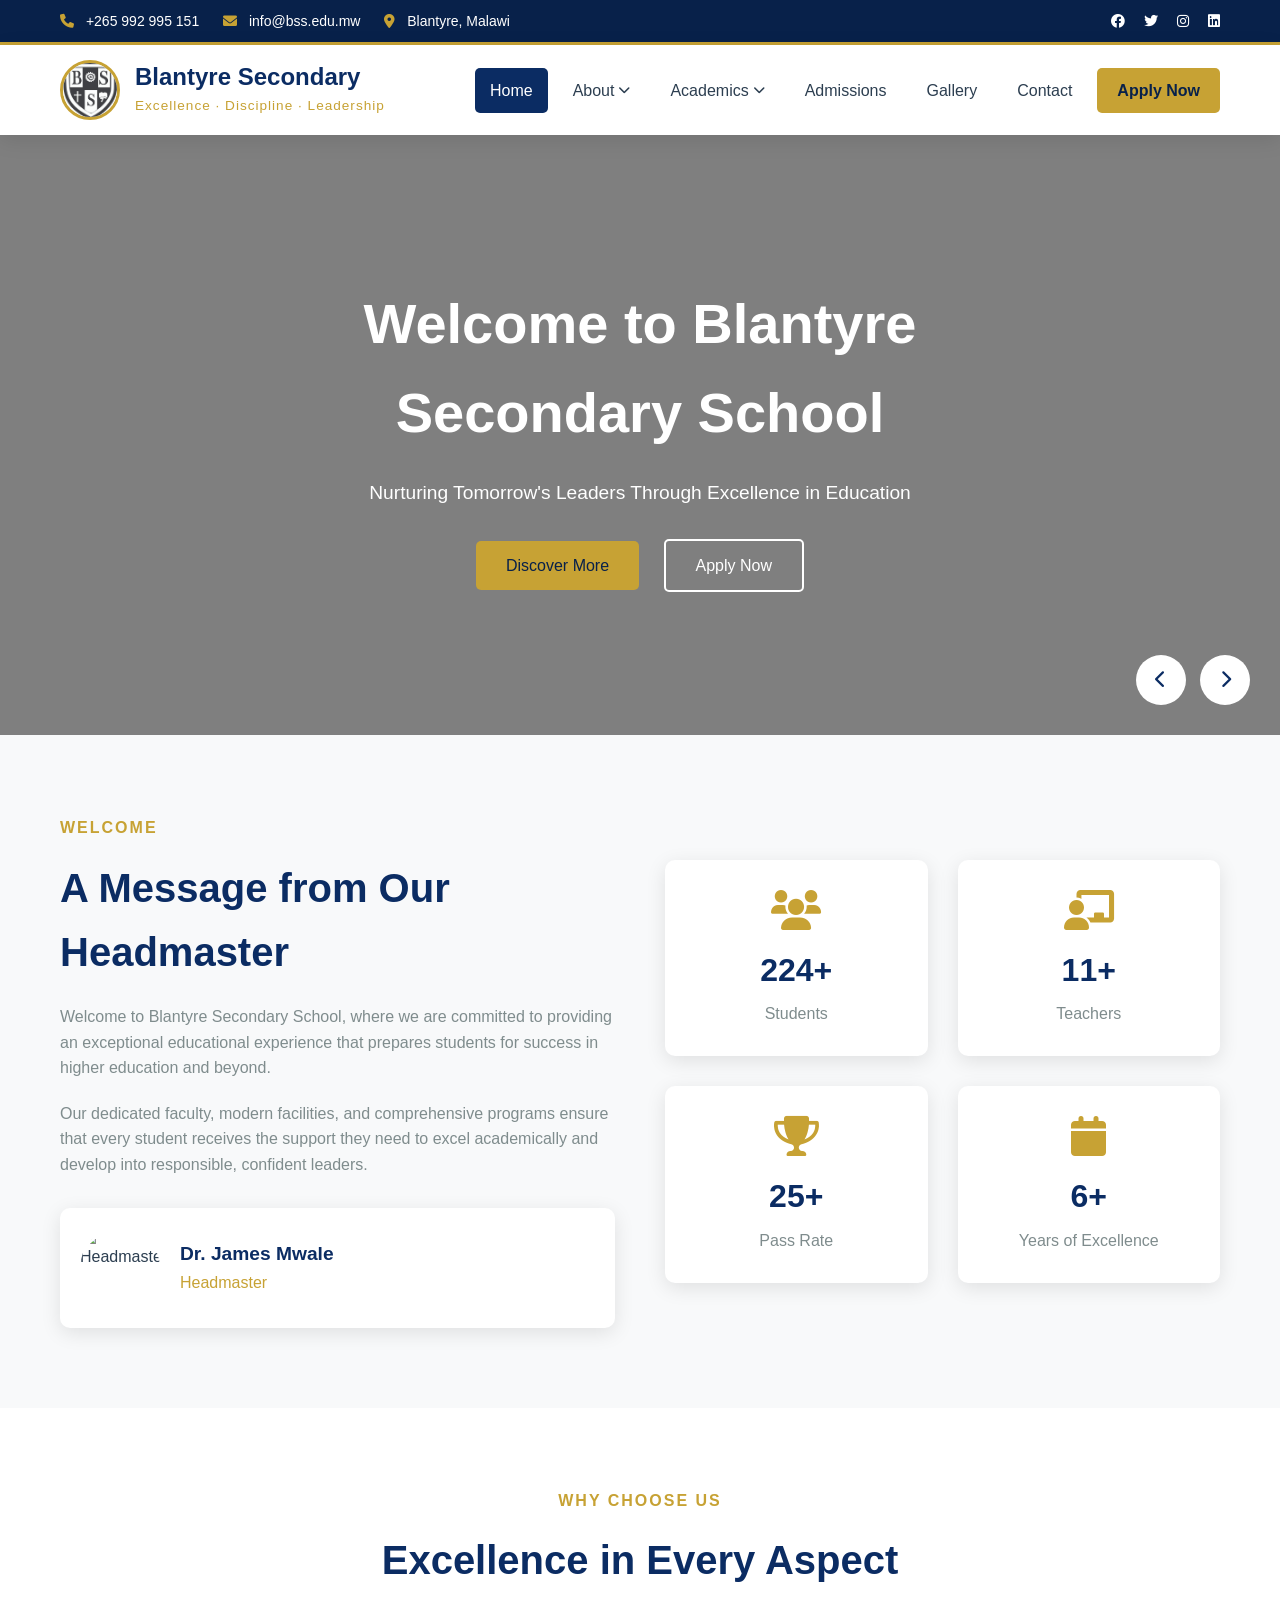
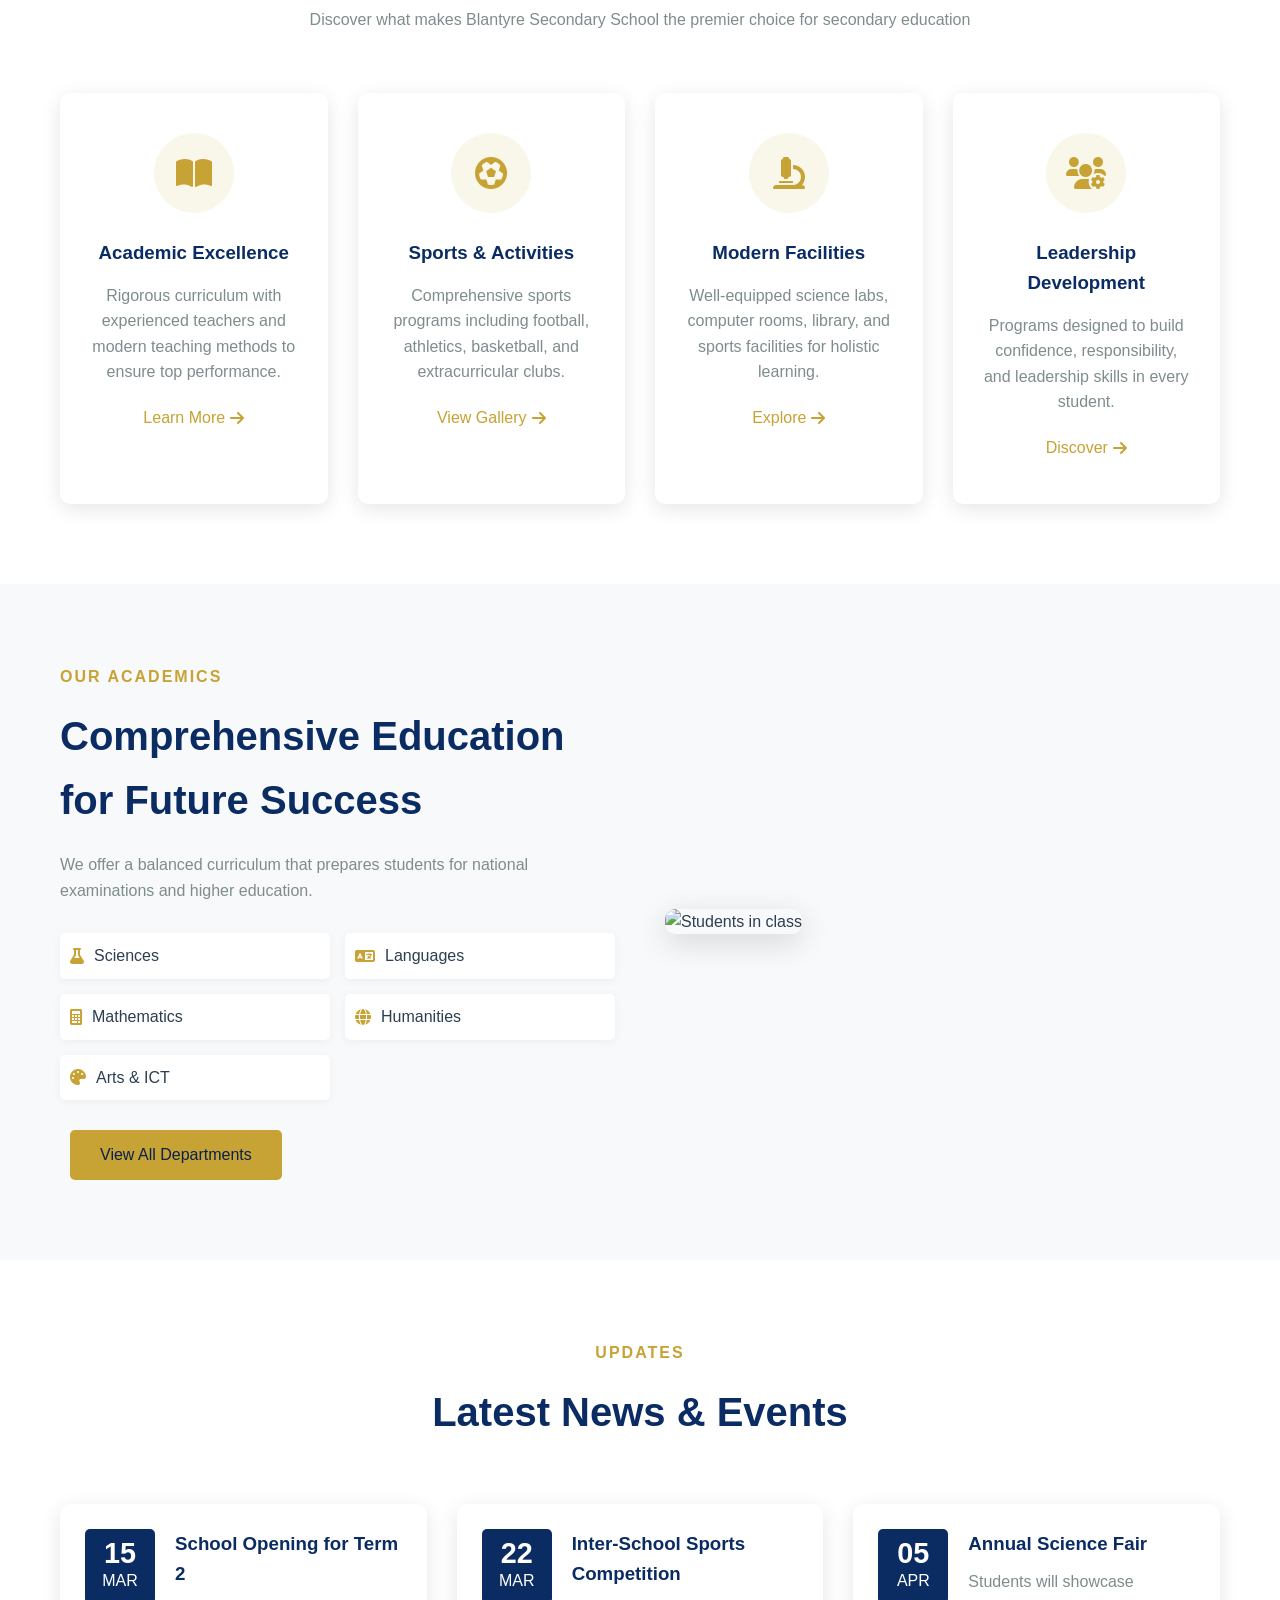
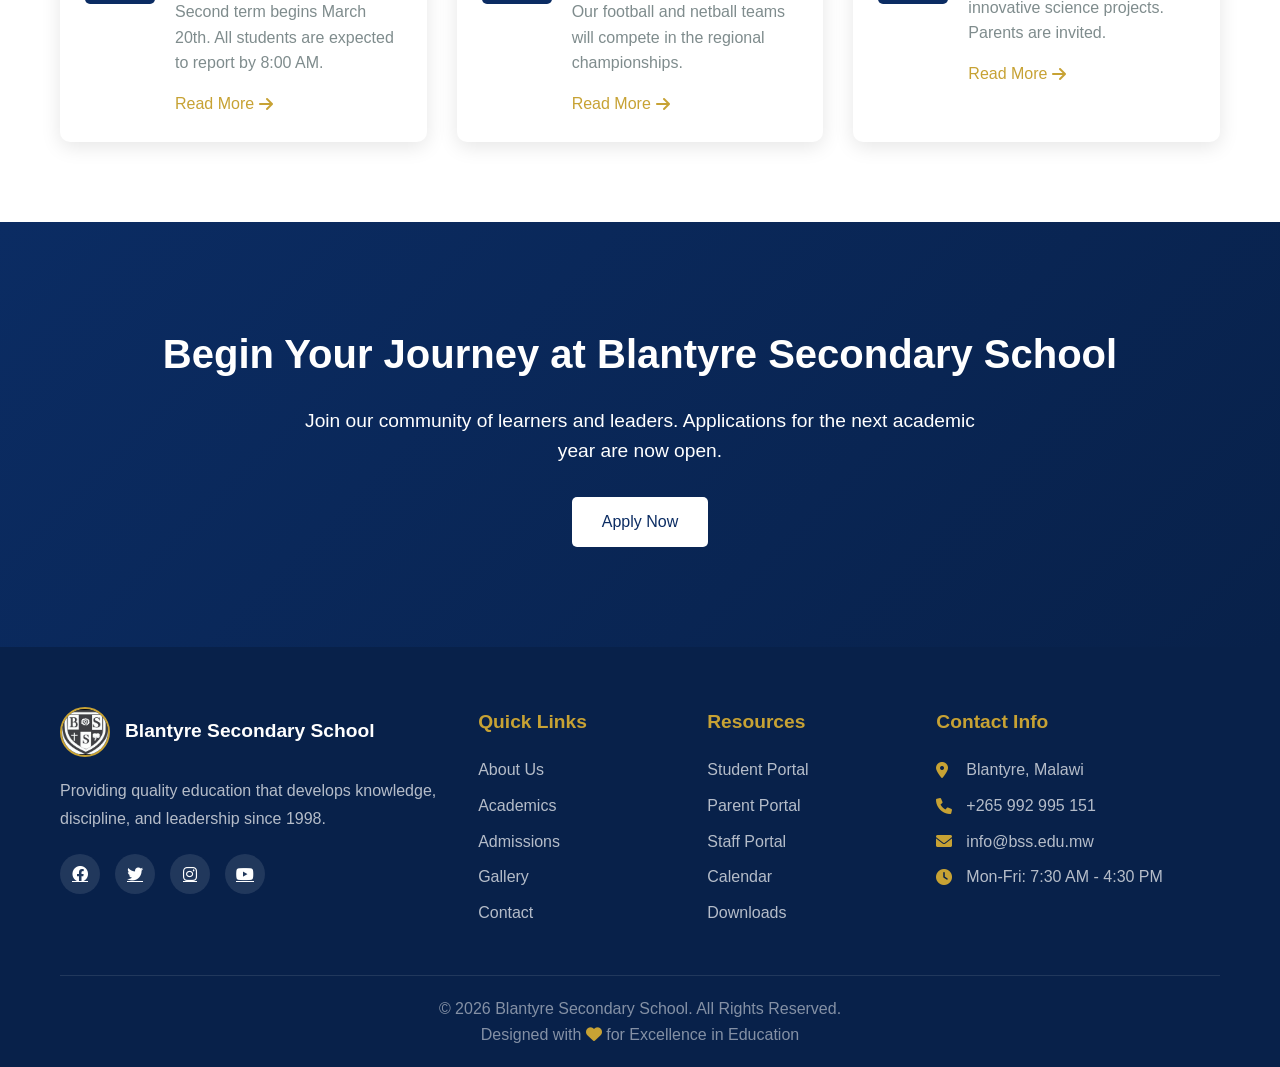
==== index.html @ d8bb0e7a "Add files via upload" ====
<!DOCTYPE html>
<html lang="en">
<head>
    <meta charset="UTF-8">
    <meta name="viewport" content="width=device-width, initial-scale=1.0">
    <title>Blantyre Secondary School | Excellence in Education</title>
    <link rel="stylesheet" href="style.css">
    <link rel="stylesheet" href="https://cdnjs.cloudflare.com/ajax/libs/font-awesome/6.0.0/css/all.min.css">
</head>
<body>
    <!-- Top Bar with Contact Info -->
    <div class="top-bar">
        <div class="container">
            <div class="contact-info">
                <span><i class="fas fa-phone"></i> +265 992 995 151</span>
                <span><i class="fas fa-envelope"></i> info@bss.edu.mw</span>
                <span><i class="fas fa-map-marker-alt"></i> Blantyre, Malawi</span>
            </div>
            <div class="social-links">
                <a href="#"><i class="fab fa-facebook"></i></a>
                <a href="#"><i class="fab fa-twitter"></i></a>
                <a href="#"><i class="fab fa-instagram"></i></a>
                <a href="#"><i class="fab fa-linkedin"></i></a>
            </div>
        </div>
    </div>

    <!-- Main Header with Navigation -->
    <header>
        <div class="container">
            <div class="logo">
                <img src="bss.jpeg" alt="Blantyre Secondary School Logo">
                <div class="logo-text">
                    <h1>Blantyre Secondary</h1>
                    <span>Excellence · Discipline · Leadership</span>
                </div>
            </div>
            <nav>
                <div class="menu-toggle" id="menuToggle">
                    <i class="fas fa-bars"></i>
                </div>
                <ul class="nav-menu" id="navMenu">
                    <li><a href="index.html" class="active">Home</a></li>
                    <li class="dropdown">
                        <a href="#">About <i class="fas fa-chevron-down"></i></a>
                        <ul class="dropdown-menu">
                            <li><a href="about.html">Our Story</a></li>
                            <li><a href="about.html">Vision & Mission</a></li>
                            <li><a href="about.html">Core Values</a></li>
                            <li><a href="about.html">Leadership</a></li>
                        </ul>
                    </li>
                    <li class="dropdown">
                        <a href="#">Academics <i class="fas fa-chevron-down"></i></a>
                        <ul class="dropdown-menu">
                            <li><a href="academics.html">Departments</a></li>
                            <li><a href="academics.html#programs">Programs</a></li>
                            <li><a href="academics.html#curriculum">Curriculum</a></li>
                            <li><a href="academics.html#exams">Examinations</a></li>
                        </ul>
                    </li>
                    <li><a href="admissions.html">Admissions</a></li>
                    <li><a href="gallery.html">Gallery</a></li>
                    <li><a href="contact.html">Contact</a></li>
                    <li class="apply-btn"><a href="admissions.html">Apply Now</a></li>
                </ul>
            </nav>
        </div>
    </header>

    <!-- Hero Slider with Overlay Text -->
    <section class="hero">
        <div class="hero-slider">
            <div class="slide active" style="background-image: url('https://images.unsplash.com/photo-1509062522246-3755977927d7?w=1600')">
                <div class="hero-content">
                    <h1>Welcome to Blantyre Secondary School</h1>
                    <p>Nurturing Tomorrow's Leaders Through Excellence in Education</p>
                    <div class="hero-buttons">
                        <a href="about.html" class="btn btn-primary">Discover More</a>
                        <a href="admissions.html" class="btn btn-secondary">Apply Now</a>
                    </div>
                </div>
            </div>
            <div class="slide" style="background-image: url('https://images.unsplash.com/photo-1509062522246-3755977927d7?w=1600')">
                <div class="hero-content">
                    <h1>Academic Excellence</h1>
                    <p>Empowering Students with Knowledge and Skills for the Future</p>
                    <div class="hero-buttons">
                        <a href="academics.html" class="btn btn-primary">Our Programs</a>
                        <a href="admissions.html" class="btn btn-secondary">Enroll Today</a>
                    </div>
                </div>
            </div>
            <div class="slide" style="background-image: url('https://images.unsplash.com/photo-1577896851231-70ef18881754?w=1600')">
                <div class="hero-content">
                    <h1>Holistic Development</h1>
                    <p>Sports, Arts, and Leadership Programs for Well-Rounded Growth</p>
                    <div class="hero-buttons">
                        <a href="gallery.html" class="btn btn-primary">View Gallery</a>
                        <a href="contact.html" class="btn btn-secondary">Contact Us</a>
                    </div>
                </div>
            </div>
        </div>
        <div class="slider-nav">
            <button class="prev"><i class="fas fa-chevron-left"></i></button>
            <button class="next"><i class="fas fa-chevron-right"></i></button>
        </div>
    </section>

    <!-- Welcome Section -->
    <section class="welcome">
        <div class="container">
            <div class="welcome-grid">
                <div class="welcome-content">
                    <span class="section-tag">Welcome</span>
                    <h2>A Message from Our Headmaster</h2>
                    <p>Welcome to Blantyre Secondary School, where we are committed to providing an exceptional educational experience that prepares students for success in higher education and beyond.</p>
                    <p>Our dedicated faculty, modern facilities, and comprehensive programs ensure that every student receives the support they need to excel academically and develop into responsible, confident leaders.</p>
                    <div class="headmaster-signature">
                        <img src="https://images.unsplash.com/photo-1560250097-0b93528c311a?w=100" alt="Headmaster">
                        <div>
                            <h4>Dr. James Mwale</h4>
                            <p>Headmaster</p>
                        </div>
                    </div>
                </div>
                <div class="welcome-stats">
                    <div class="stat-box">
                        <i class="fas fa-users"></i>
                        <h3>850+</h3>
                        <p>Students</p>
                    </div>
                    <div class="stat-box">
                        <i class="fas fa-chalkboard-teacher"></i>
                        <h3>45+</h3>
                        <p>Teachers</p>
                    </div>
                    <div class="stat-box">
                        <i class="fas fa-trophy"></i>
                        <h3>95%</h3>
                        <p>Pass Rate</p>
                    </div>
                    <div class="stat-box">
                        <i class="fas fa-calendar"></i>
                        <h3>25+</h3>
                        <p>Years of Excellence</p>
                    </div>
                </div>
            </div>
        </div>
    </section>

    <!-- Features/Cards Section -->
    <section class="features">
        <div class="container">
            <div class="section-header">
                <span class="section-tag">Why Choose Us</span>
                <h2>Excellence in Every Aspect</h2>
                <p>Discover what makes Blantyre Secondary School the premier choice for secondary education</p>
            </div>
            <div class="features-grid">
                <div class="feature-card">
                    <div class="feature-icon">
                        <i class="fas fa-book-open"></i>
                    </div>
                    <h3>Academic Excellence</h3>
                    <p>Rigorous curriculum with experienced teachers and modern teaching methods to ensure top performance.</p>
                    <a href="academics.html" class="read-more">Learn More <i class="fas fa-arrow-right"></i></a>
                </div>
                <div class="feature-card">
                    <div class="feature-icon">
                        <i class="fas fa-futbol"></i>
                    </div>
                    <h3>Sports & Activities</h3>
                    <p>Comprehensive sports programs including football, athletics, basketball, and extracurricular clubs.</p>
                    <a href="gallery.html" class="read-more">View Gallery <i class="fas fa-arrow-right"></i></a>
                </div>
                <div class="feature-card">
                    <div class="feature-icon">
                        <i class="fas fa-microscope"></i>
                    </div>
                    <h3>Modern Facilities</h3>
                    <p>Well-equipped science labs, computer rooms, library, and sports facilities for holistic learning.</p>
                    <a href="about.html" class="read-more">Explore <i class="fas fa-arrow-right"></i></a>
                </div>
                <div class="feature-card">
                    <div class="feature-icon">
                        <i class="fas fa-users-cog"></i>
                    </div>
                    <h3>Leadership Development</h3>
                    <p>Programs designed to build confidence, responsibility, and leadership skills in every student.</p>
                    <a href="about.html#values" class="read-more">Discover <i class="fas fa-arrow-right"></i></a>
                </div>
            </div>
        </div>
    </section>

    <!-- Academics Preview -->
    <section class="academics-preview">
        <div class="container">
            <div class="preview-grid">
                <div class="preview-content">
                    <span class="section-tag">Our Academics</span>
                    <h2>Comprehensive Education for Future Success</h2>
                    <p>We offer a balanced curriculum that prepares students for national examinations and higher education.</p>
                    <div class="subject-list">
                        <div class="subject-item">
                            <i class="fas fa-flask"></i>
                            <span>Sciences</span>
                        </div>
                        <div class="subject-item">
                            <i class="fas fa-language"></i>
                            <span>Languages</span>
                        </div>
                        <div class="subject-item">
                            <i class="fas fa-calculator"></i>
                            <span>Mathematics</span>
                        </div>
                        <div class="subject-item">
                            <i class="fas fa-globe"></i>
                            <span>Humanities</span>
                        </div>
                        <div class="subject-item">
                            <i class="fas fa-palette"></i>
                            <span>Arts & ICT</span>
                        </div>
                    </div>
                    <a href="academics.html" class="btn btn-primary">View All Departments</a>
                </div>
                <div class="preview-image">
                    <img src="https://images.unsplash.com/photo-1427504494785-3a9ca7044f45?w=600" alt="Students in class">
                </div>
            </div>
        </div>
    </section>

    <!-- News & Events -->
    <section class="news-events">
        <div class="container">
            <div class="section-header">
                <span class="section-tag">Updates</span>
                <h2>Latest News & Events</h2>
            </div>
            <div class="news-grid">
                <div class="news-card">
                    <div class="news-date">
                        <span class="day">15</span>
                        <span class="month">MAR</span>
                    </div>
                    <div class="news-content">
                        <h3>School Opening for Term 2</h3>
                        <p>Second term begins March 20th. All students are expected to report by 8:00 AM.</p>
                        <a href="#" class="read-more">Read More <i class="fas fa-arrow-right"></i></a>
                    </div>
                </div>
                <div class="news-card">
                    <div class="news-date">
                        <span class="day">22</span>
                        <span class="month">MAR</span>
                    </div>
                    <div class="news-content">
                        <h3>Inter-School Sports Competition</h3>
                        <p>Our football and netball teams will compete in the regional championships.</p>
                        <a href="#" class="read-more">Read More <i class="fas fa-arrow-right"></i></a>
                    </div>
                </div>
                <div class="news-card">
                    <div class="news-date">
                        <span class="day">05</span>
                        <span class="month">APR</span>
                    </div>
                    <div class="news-content">
                        <h3>Annual Science Fair</h3>
                        <p>Students will showcase innovative science projects. Parents are invited.</p>
                        <a href="#" class="read-more">Read More <i class="fas fa-arrow-right"></i></a>
                    </div>
                </div>
            </div>
        </div>
    </section>

    <!-- Call to Action -->
    <section class="cta">
        <div class="container">
            <h2>Begin Your Journey at Blantyre Secondary School</h2>
            <p>Join our community of learners and leaders. Applications for the next academic year are now open.</p>
            <a href="admissions.html" class="btn btn-primary">Apply Now</a>
        </div>
    </section>

    <!-- Footer -->
    <footer>
        <div class="container">
            <div class="footer-grid">
                <div class="footer-about">
                    <div class="footer-logo">
                        <img src="bss.jpeg" alt="School Logo">
                        <h3>Blantyre Secondary School</h3>
                    </div>
                    <p>Providing quality education that develops knowledge, discipline, and leadership since 1998.</p>
                    <div class="footer-social">
                        <a href="#"><i class="fab fa-facebook"></i></a>
                        <a href="#"><i class="fab fa-twitter"></i></a>
                        <a href="#"><i class="fab fa-instagram"></i></a>
                        <a href="#"><i class="fab fa-youtube"></i></a>
                    </div>
                </div>
                <div class="footer-links">
                    <h4>Quick Links</h4>
                    <ul>
                        <li><a href="about.html">About Us</a></li>
                        <li><a href="academics.html">Academics</a></li>
                        <li><a href="admissions.html">Admissions</a></li>
                        <li><a href="gallery.html">Gallery</a></li>
                        <li><a href="contact.html">Contact</a></li>
                    </ul>
                </div>
                <div class="footer-links">
                    <h4>Resources</h4>
                    <ul>
                        <li><a href="#">Student Portal</a></li>
                        <li><a href="#">Parent Portal</a></li>
                        <li><a href="#">Staff Portal</a></li>
                        <li><a href="#">Calendar</a></li>
                        <li><a href="#">Downloads</a></li>
                    </ul>
                </div>
                <div class="footer-contact">
                    <h4>Contact Info</h4>
                    <p><i class="fas fa-map-marker-alt"></i> Blantyre, Malawi</p>
                    <p><i class="fas fa-phone"></i> +265 992 995 151</p>
                    <p><i class="fas fa-envelope"></i> info@bss.edu.mw</p>
                    <p><i class="fas fa-clock"></i> Mon-Fri: 7:30 AM - 4:30 PM</p>
                </div>
            </div>
            <div class="footer-bottom">
                <p>&copy; 2026 Blantyre Secondary School. All Rights Reserved.</p>
                <p>Designed with <i class="fas fa-heart"></i> for Excellence in Education</p>
            </div>
        </div>
    </footer>

    <script src="script.js"></script>
</body>
</html>
---- style.css ----
/* ===== RESET & BASE STYLES ===== */
* {
    margin: 0;
    padding: 0;
    box-sizing: border-box;
}

:root {
    --primary-color: #0b2c63;
    --primary-dark: #08214a;
    --primary-light: #1e3a7a;
    --secondary-color: #c7a234;
    --secondary-light: #dbb957;
    --text-dark: #2c3e50;
    --text-light: #7f8c8d;
    --white: #ffffff;
    --off-white: #f8f9fa;
    --gray-light: #ecf0f1;
    --shadow: 0 5px 20px rgba(0,0,0,0.1);
    --shadow-hover: 0 8px 30px rgba(0,0,0,0.15);
    --transition: all 0.3s ease;
}

body {
    font-family: 'Segoe UI', Tahoma, Geneva, Verdana, sans-serif;
    color: var(--text-dark);
    line-height: 1.6;
    overflow-x: hidden;
}

.container {
    max-width: 1200px;
    margin: 0 auto;
    padding: 0 20px;
}

/* ===== TOP BAR ===== */
.top-bar {
    background: var(--primary-dark);
    color: var(--white);
    padding: 10px 0;
    font-size: 14px;
    border-bottom: 3px solid var(--secondary-color);
}

.top-bar .container {
    display: flex;
    justify-content: space-between;
    align-items: center;
    flex-wrap: wrap;
}

.contact-info span {
    margin-right: 20px;
}

.contact-info i {
    margin-right: 8px;
    color: var(--secondary-color);
}

.social-links a {
    color: var(--white);
    margin-left: 15px;
    transition: var(--transition);
}

.social-links a:hover {
    color: var(--secondary-color);
    transform: translateY(-2px);
}

/* ===== HEADER & NAVIGATION ===== */
header {
    background: var(--white);
    box-shadow: var(--shadow);
    position: sticky;
    top: 0;
    z-index: 1000;
}

header .container {
    display: flex;
    justify-content: space-between;
    align-items: center;
    padding: 15px 20px;
}

.logo {
    display: flex;
    align-items: center;
    gap: 15px;
}

.logo img {
    width: 60px;
    height: 60px;
    border-radius: 50%;
    object-fit: cover;
    border: 3px solid var(--secondary-color);
}

.logo-text h1 {
    font-size: 1.5rem;
    color: var(--primary-color);
    line-height: 1.2;
}

.logo-text span {
    font-size: 0.85rem;
    color: var(--secondary-color);
    letter-spacing: 1px;
}

/* Navigation */
nav {
    display: flex;
    align-items: center;
}

.nav-menu {
    display: flex;
    list-style: none;
    gap: 10px;
}

.nav-menu li {
    position: relative;
}

.nav-menu a {
    color: var(--text-dark);
    text-decoration: none;
    padding: 10px 15px;
    font-weight: 500;
    transition: var(--transition);
    display: flex;
    align-items: center;
    gap: 5px;
    border-radius: 5px;
}

.nav-menu a i {
    font-size: 12px;
}

.nav-menu a:hover, .nav-menu a.active {
    background: var(--primary-color);
    color: var(--white);
}

/* Dropdown Menu */
.dropdown-menu {
    position: absolute;
    top: 100%;
    left: 0;
    background: var(--white);
    min-width: 220px;
    box-shadow: var(--shadow);
    border-radius: 5px;
    opacity: 0;
    visibility: hidden;
    transform: translateY(10px);
    transition: var(--transition);
    list-style: none;
    z-index: 100;
}

.dropdown:hover .dropdown-menu {
    opacity: 1;
    visibility: visible;
    transform: translateY(0);
}

.dropdown-menu li {
    width: 100%;
}

.dropdown-menu a {
    padding: 12px 20px;
    border-bottom: 1px solid var(--gray-light);
}

.dropdown-menu a:hover {
    background: var(--primary-color);
    color: var(--white);
    padding-left: 25px;
}

/* Apply Button */
.apply-btn a {
    background: var(--secondary-color);
    color: var(--primary-dark) !important;
    font-weight: 600;
    padding: 10px 20px !important;
    border-radius: 5px;
}

.apply-btn a:hover {
    background: var(--secondary-light);
    transform: translateY(-2px);
}

/* Menu Toggle (Mobile) */
.menu-toggle {
    display: none;
    font-size: 24px;
    color: var(--primary-color);
    cursor: pointer;
}

/* ===== HERO SLIDER ===== */
.hero {
    position: relative;
    height: 600px;
    overflow: hidden;
}

.hero-slider {
    height: 100%;
    position: relative;
}

.slide {
    position: absolute;
    top: 0;
    left: 0;
    width: 100%;
    height: 100%;
    background-size: cover;
    background-position: center;
    opacity: 0;
    transition: opacity 0.5s ease;
    display: flex;
    align-items: center;
    justify-content: center;
}

.slide.active {
    opacity: 1;
}

.slide::before {
    content: '';
    position: absolute;
    top: 0;
    left: 0;
    right: 0;
    bottom: 0;
    background: rgba(0,0,0,0.5);
}

.hero-content {
    position: relative;
    text-align: center;
    color: var(--white);
    max-width: 800px;
    padding: 0 20px;
    z-index: 1;
}

.hero-content h1 {
    font-size: 3.5rem;
    margin-bottom: 20px;
    animation: fadeInUp 1s ease;
}

.hero-content p {
    font-size: 1.2rem;
    margin-bottom: 30px;
    animation: fadeInUp 1s ease 0.2s both;
}

.hero-buttons {
    animation: fadeInUp 1s ease 0.4s both;
}

.btn {
    display: inline-block;
    padding: 12px 30px;
    border-radius: 5px;
    text-decoration: none;
    font-weight: 500;
    transition: var(--transition);
    margin: 0 10px;
}

.btn-primary {
    background: var(--secondary-color);
    color: var(--primary-dark);
}

.btn-primary:hover {
    background: var(--secondary-light);
    transform: translateY(-2px);
    box-shadow: var(--shadow);
}

.btn-secondary {
    background: transparent;
    color: var(--white);
    border: 2px solid var(--white);
}

.btn-secondary:hover {
    background: var(--white);
    color: var(--primary-dark);
    transform: translateY(-2px);
}

.slider-nav {
    position: absolute;
    bottom: 30px;
    right: 30px;
    z-index: 10;
}

.slider-nav button {
    background: var(--white);
    color: var(--primary-color);
    border: none;
    width: 50px;
    height: 50px;
    border-radius: 50%;
    cursor: pointer;
    margin-left: 10px;
    transition: var(--transition);
    font-size: 18px;
}

.slider-nav button:hover {
    background: var(--secondary-color);
    transform: scale(1.1);
}

/* ===== WELCOME SECTION ===== */
.welcome {
    padding: 80px 0;
    background: var(--off-white);
}

.welcome-grid {
    display: grid;
    grid-template-columns: 1fr 1fr;
    gap: 50px;
    align-items: center;
}

.section-tag {
    display: inline-block;
    color: var(--secondary-color);
    font-weight: 600;
    text-transform: uppercase;
    letter-spacing: 2px;
    margin-bottom: 15px;
}

.welcome-content h2 {
    font-size: 2.5rem;
    color: var(--primary-color);
    margin-bottom: 20px;
}

.welcome-content p {
    margin-bottom: 20px;
    color: var(--text-light);
}

.headmaster-signature {
    display: flex;
    align-items: center;
    gap: 20px;
    margin-top: 30px;
    padding: 20px;
    background: var(--white);
    border-radius: 10px;
    box-shadow: var(--shadow);
}

.headmaster-signature img {
    width: 80px;
    height: 80px;
    border-radius: 50%;
    object-fit: cover;
}

.headmaster-signature h4 {
    color: var(--primary-color);
    font-size: 1.2rem;
}

.headmaster-signature p {
    color: var(--secondary-color);
    margin: 0;
}

.welcome-stats {
    display: grid;
    grid-template-columns: repeat(2, 1fr);
    gap: 30px;
}

.stat-box {
    background: var(--white);
    padding: 30px;
    text-align: center;
    border-radius: 10px;
    box-shadow: var(--shadow);
    transition: var(--transition);
}

.stat-box:hover {
    transform: translateY(-10px);
    box-shadow: var(--shadow-hover);
}

.stat-box i {
    font-size: 2.5rem;
    color: var(--secondary-color);
    margin-bottom: 15px;
}

.stat-box h3 {
    font-size: 2rem;
    color: var(--primary-color);
    margin-bottom: 5px;
}

.stat-box p {
    color: var(--text-light);
}

/* ===== FEATURES SECTION ===== */
.features {
    padding: 80px 0;
}

.section-header {
    text-align: center;
    max-width: 700px;
    margin: 0 auto 60px;
}

.section-header h2 {
    font-size: 2.5rem;
    color: var(--primary-color);
    margin-bottom: 15px;
}

.section-header p {
    color: var(--text-light);
}

.features-grid {
    display: grid;
    grid-template-columns: repeat(auto-fit, minmax(250px, 1fr));
    gap: 30px;
}

.feature-card {
    background: var(--white);
    padding: 40px 30px;
    border-radius: 10px;
    box-shadow: var(--shadow);
    text-align: center;
    transition: var(--transition);
    border-bottom: 3px solid transparent;
}

.feature-card:hover {
    transform: translateY(-10px);
    border-bottom-color: var(--secondary-color);
    box-shadow: var(--shadow-hover);
}

.feature-icon {
    width: 80px;
    height: 80px;
    background: rgba(199, 162, 52, 0.1);
    border-radius: 50%;
    display: flex;
    align-items: center;
    justify-content: center;
    margin: 0 auto 25px;
}

.feature-icon i {
    font-size: 2rem;
    color: var(--secondary-color);
}

.feature-card h3 {
    margin-bottom: 15px;
    color: var(--primary-color);
}

.feature-card p {
    color: var(--text-light);
    margin-bottom: 20px;
}

.read-more {
    color: var(--secondary-color);
    text-decoration: none;
    font-weight: 500;
    display: inline-flex;
    align-items: center;
    gap: 5px;
    transition: var(--transition);
}

.read-more:hover {
    gap: 10px;
    color: var(--primary-color);
}

/* ===== ACADEMICS PREVIEW ===== */
.academics-preview {
    padding: 80px 0;
    background: var(--off-white);
}

.preview-grid {
    display: grid;
    grid-template-columns: 1fr 1fr;
    gap: 50px;
    align-items: center;
}

.preview-content h2 {
    font-size: 2.5rem;
    color: var(--primary-color);
    margin-bottom: 20px;
}

.preview-content p {
    color: var(--text-light);
    margin-bottom: 30px;
}

.subject-list {
    display: grid;
    grid-template-columns: repeat(2, 1fr);
    gap: 15px;
    margin-bottom: 30px;
}

.subject-item {
    display: flex;
    align-items: center;
    gap: 10px;
    padding: 10px;
    background: var(--white);
    border-radius: 5px;
    box-shadow: 0 2px 10px rgba(0,0,0,0.05);
}

.subject-item i {
    color: var(--secondary-color);
}

.preview-image img {
    width: 100%;
    border-radius: 10px;
    box-shadow: var(--shadow-hover);
}

/* ===== NEWS & EVENTS ===== */
.news-events {
    padding: 80px 0;
}

.news-grid {
    display: grid;
    grid-template-columns: repeat(auto-fit, minmax(300px, 1fr));
    gap: 30px;
}

.news-card {
    background: var(--white);
    padding: 25px;
    border-radius: 10px;
    box-shadow: var(--shadow);
    display: flex;
    gap: 20px;
    transition: var(--transition);
}

.news-card:hover {
    transform: translateX(5px);
    box-shadow: var(--shadow-hover);
}

.news-date {
    text-align: center;
    min-width: 70px;
    background: var(--primary-color);
    color: var(--white);
    padding: 10px;
    border-radius: 5px;
    height: fit-content;
}

.news-date .day {
    font-size: 1.8rem;
    font-weight: 700;
    display: block;
    line-height: 1;
}

.news-date .month {
    font-size: 1rem;
    text-transform: uppercase;
}

.news-content h3 {
    margin-bottom: 10px;
    color: var(--primary-color);
}

.news-content p {
    color: var(--text-light);
    margin-bottom: 15px;
}

/* ===== CALL TO ACTION ===== */
.cta {
    background: linear-gradient(135deg, var(--primary-color) 0%, var(--primary-dark) 100%);
    padding: 100px 0;
    text-align: center;
    color: var(--white);
}

.cta h2 {
    font-size: 2.5rem;
    margin-bottom: 20px;
}

.cta p {
    font-size: 1.2rem;
    margin-bottom: 30px;
    max-width: 700px;
    margin-left: auto;
    margin-right: auto;
}

.cta .btn-primary {
    background: var(--white);
    color: var(--primary-color);
}

.cta .btn-primary:hover {
    background: var(--secondary-color);
    color: var(--white);
}

/* ===== FOOTER ===== */
footer {
    background: var(--primary-dark);
    color: var(--white);
    padding: 60px 0 20px;
}

.footer-grid {
    display: grid;
    grid-template-columns: 2fr 1fr 1fr 1.5fr;
    gap: 40px;
    margin-bottom: 40px;
}

.footer-logo {
    display: flex;
    align-items: center;
    gap: 15px;
    margin-bottom: 20px;
}

.footer-logo img {
    width: 50px;
    height: 50px;
    border-radius: 50%;
    border: 2px solid var(--secondary-color);
}

.footer-logo h3 {
    font-size: 1.2rem;
}

.footer-about p {
    color: rgba(255,255,255,0.7);
    margin-bottom: 20px;
    line-height: 1.8;
}

.footer-social {
    display: flex;
    gap: 15px;
}

.footer-social a {
    color: var(--white);
    background: rgba(255,255,255,0.1);
    width: 40px;
    height: 40px;
    border-radius: 50%;
    display: flex;
    align-items: center;
    justify-content: center;
    transition: var(--transition);
}

.footer-social a:hover {
    background: var(--secondary-color);
    transform: translateY(-3px);
}

.footer-links h4, .footer-contact h4 {
    color: var(--secondary-color);
    margin-bottom: 20px;
    font-size: 1.2rem;
}

.footer-links ul {
    list-style: none;
}

.footer-links ul li {
    margin-bottom: 10px;
}

.footer-links ul li a {
    color: rgba(255,255,255,0.7);
    text-decoration: none;
    transition: var(--transition);
}

.footer-links ul li a:hover {
    color: var(--secondary-color);
    padding-left: 5px;
}

.footer-contact p {
    color: rgba(255,255,255,0.7);
    margin-bottom: 10px;
    display: flex;
    align-items: center;
    gap: 10px;
}

.footer-contact i {
    color: var(--secondary-color);
    width: 20px;
}

.footer-bottom {
    text-align: center;
    padding-top: 20px;
    border-top: 1px solid rgba(255,255,255,0.1);
    color: rgba(255,255,255,0.5);
}

.footer-bottom i {
    color: var(--secondary-color);
}

/* ===== ANIMATIONS ===== */
@keyframes fadeInUp {
    from {
        opacity: 0;
        transform: translateY(30px);
    }
    to {
        opacity: 1;
        transform: translateY(0);
    }
}

/* ===== MOBILE RESPONSIVE ===== */
@media (max-width: 992px) {
    .footer-grid {
        grid-template-columns: repeat(2, 1fr);
    }
    
    .hero-content h1 {
        font-size: 2.5rem;
    }
    
    .welcome-grid,
    .preview-grid {
        grid-template-columns: 1fr;
    }
}

@media (max-width: 768px) {
    .top-bar .container {
        flex-direction: column;
        gap: 10px;
        text-align: center;
    }
    
    .contact-info span {
        display: block;
        margin: 5px 0;
    }
    
    .menu-toggle {
        display: block;
    }
    
    .nav-menu {
        position: fixed;
        top: 140px;
        left: -100%;
        width: 80%;
        height: calc(100vh - 140px);
        background: var(--white);
        flex-direction: column;
        padding: 30px;
        box-shadow: var(--shadow-hover);
        transition: left 0.3s ease;
        overflow-y: auto;
        z-index: 999;
    }
    
    .nav-menu.active {
        left: 0;
    }
    
    .nav-menu li {
        width: 100%;
    }
    
    .nav-menu a {
        padding: 15px;
        border-bottom: 1px solid var(--gray-light);
    }
    
    .dropdown-menu {
        position: static;
        opacity: 1;
        visibility: visible;
        transform: none;
        box-shadow: none;
        display: none;
    }
    
    .dropdown.active .dropdown-menu {
        display: block;
    }
    
    .hero {
        height: 500px;
    }
    
    .hero-content h1 {
        font-size: 2rem;
    }
    
    .hero-content p {
        font-size: 1rem;
    }
    
    .btn {
        display: block;
        margin: 10px 0;
    }
    
    .welcome-stats {
        grid-template-columns: 1fr;
    }
    
    .footer-grid {
        grid-template-columns: 1fr;
    }
    
    .news-card {
        flex-direction: column;
    }
}
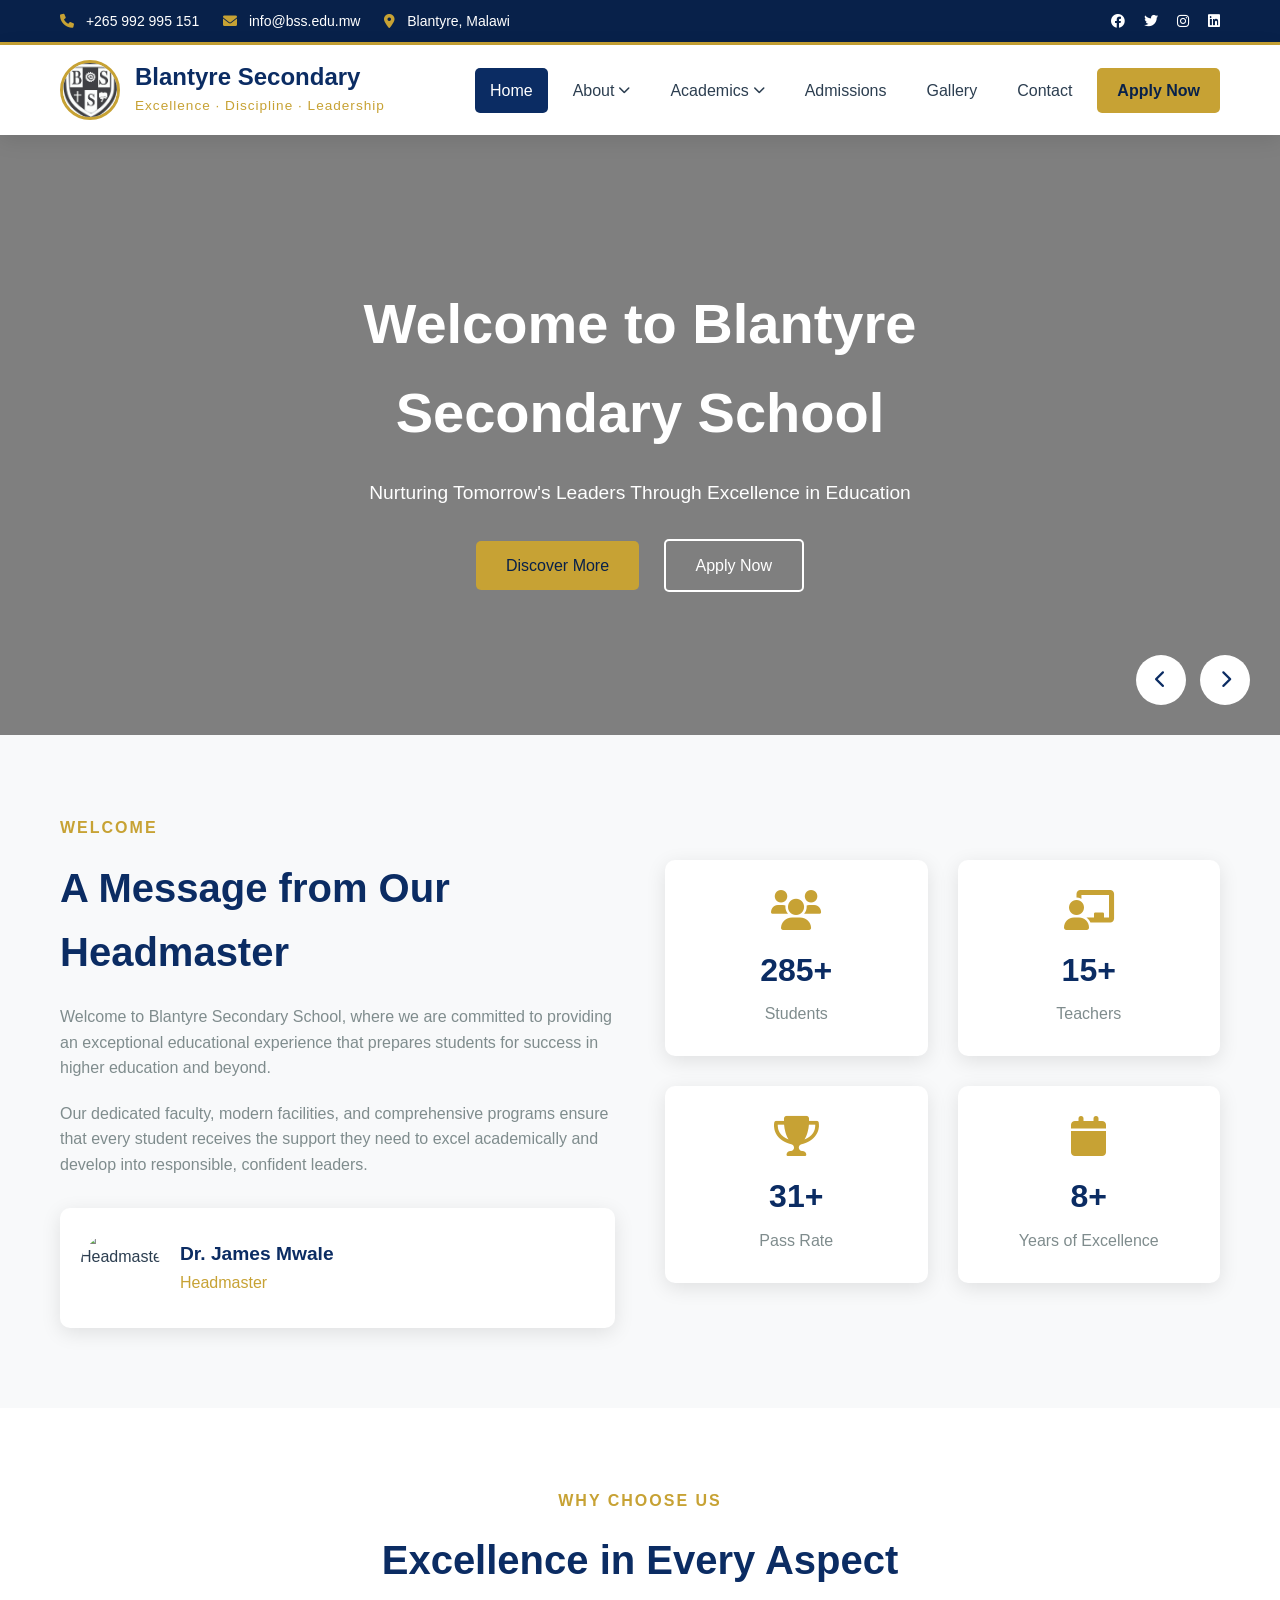
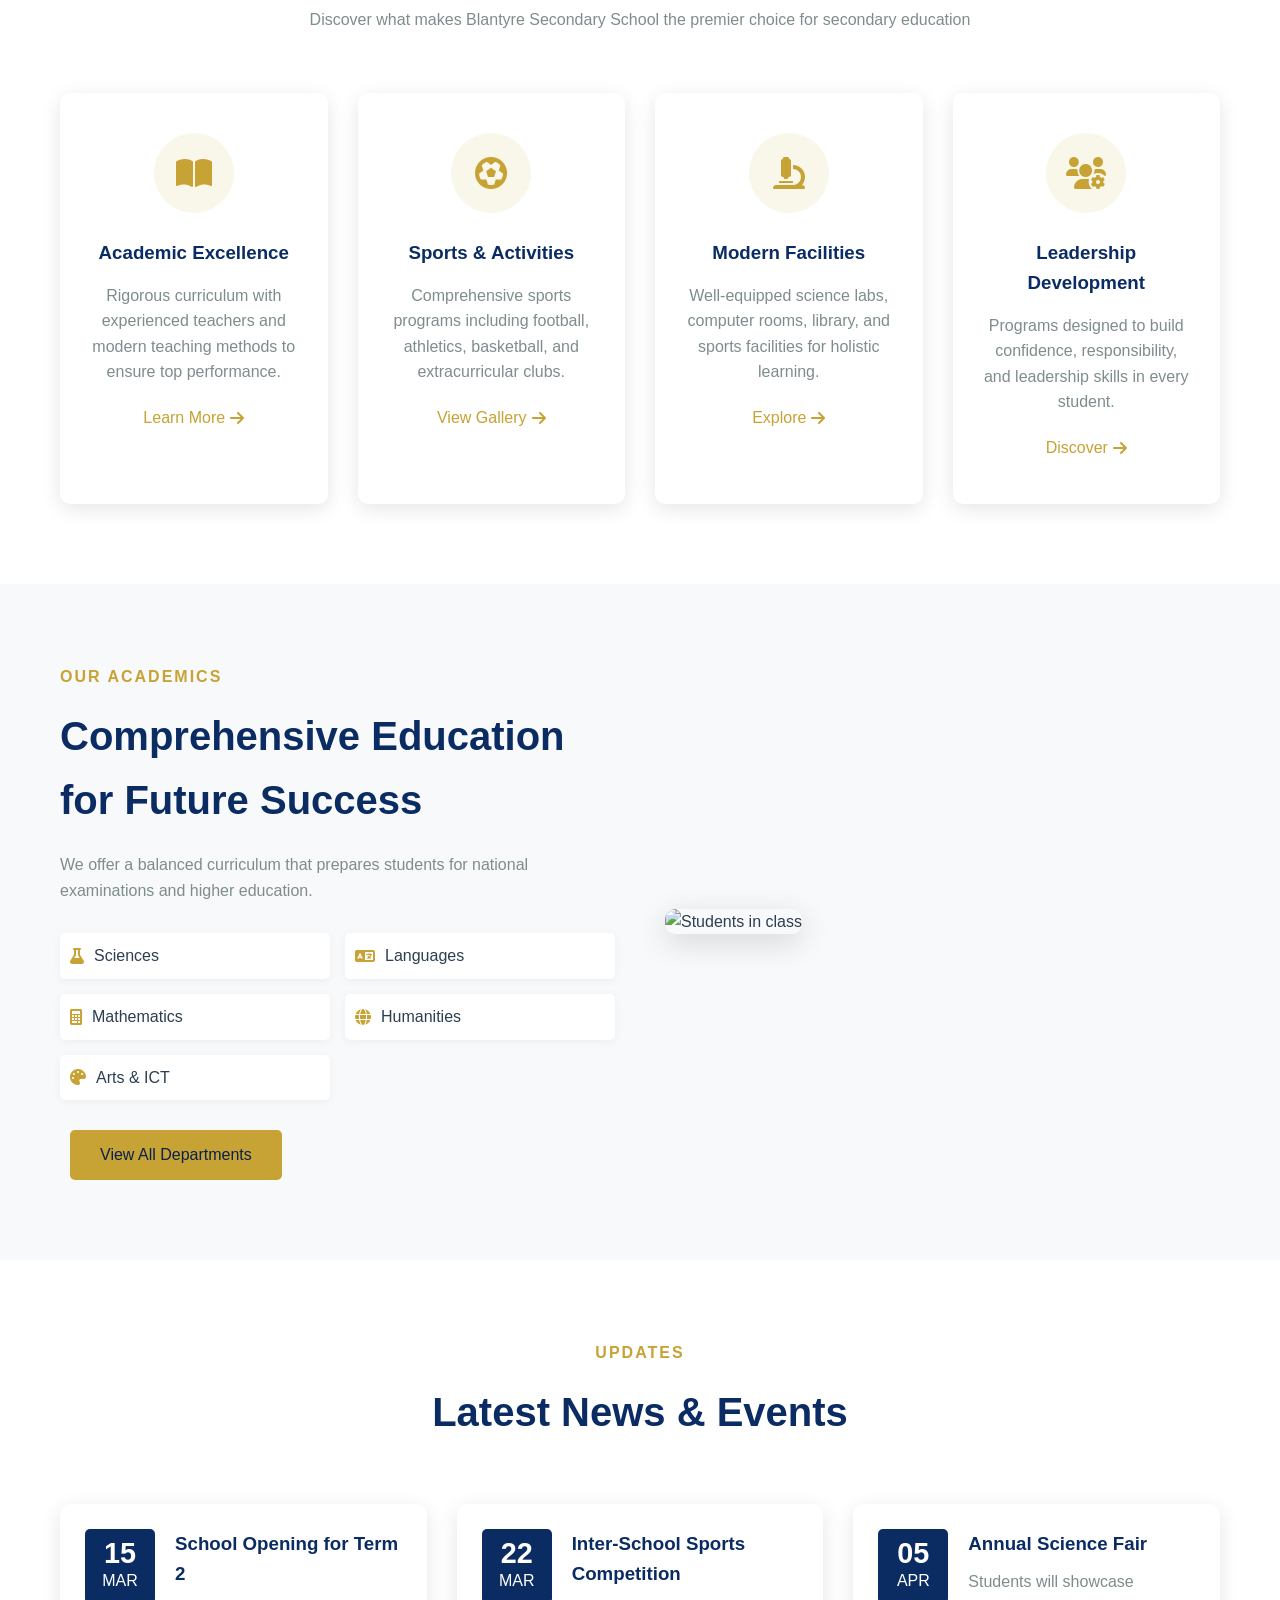
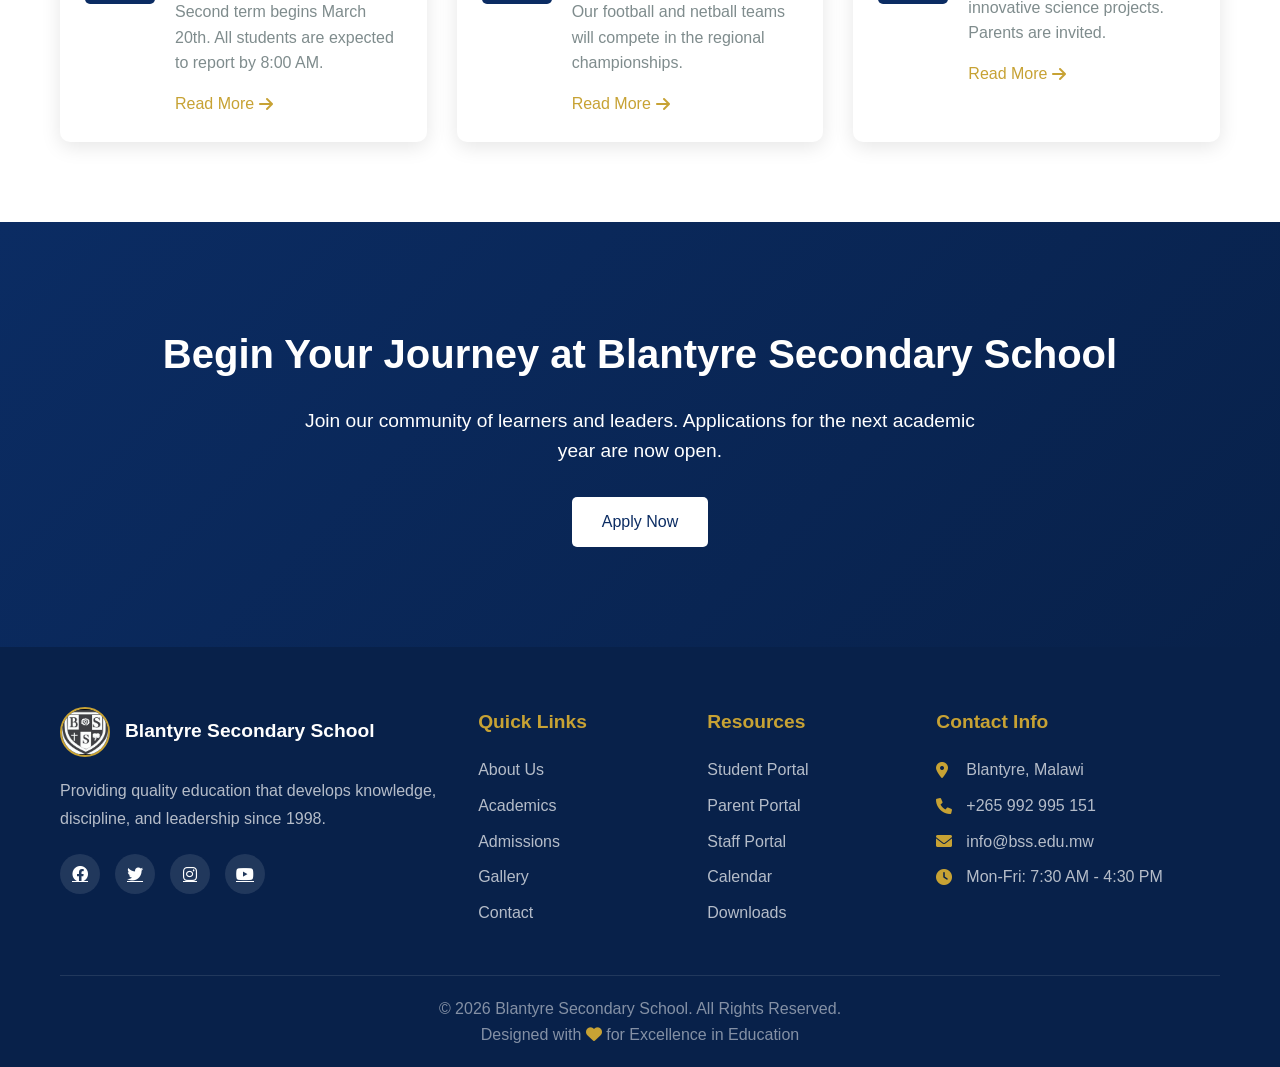
==== commit b4311e41: "Update print statement from 'Hello' to 'Goodbye'" ====
--- a/index.html
+++ b/index.html
@@ -8,7 +8,7 @@
     <link rel="stylesheet" href="https://cdnjs.cloudflare.com/ajax/libs/font-awesome/6.0.0/css/all.min.css">
 </head>
 <body>
-    <!-- Top Bar with Contact Info -->
+    <!-- Top Bar with Contact Info - Hidden on mobile -->
     <div class="top-bar">
         <div class="container">
             <div class="contact-info">
@@ -343,4 +343,4 @@
 
     <script src="script.js"></script>
 </body>
-</html>+</html>
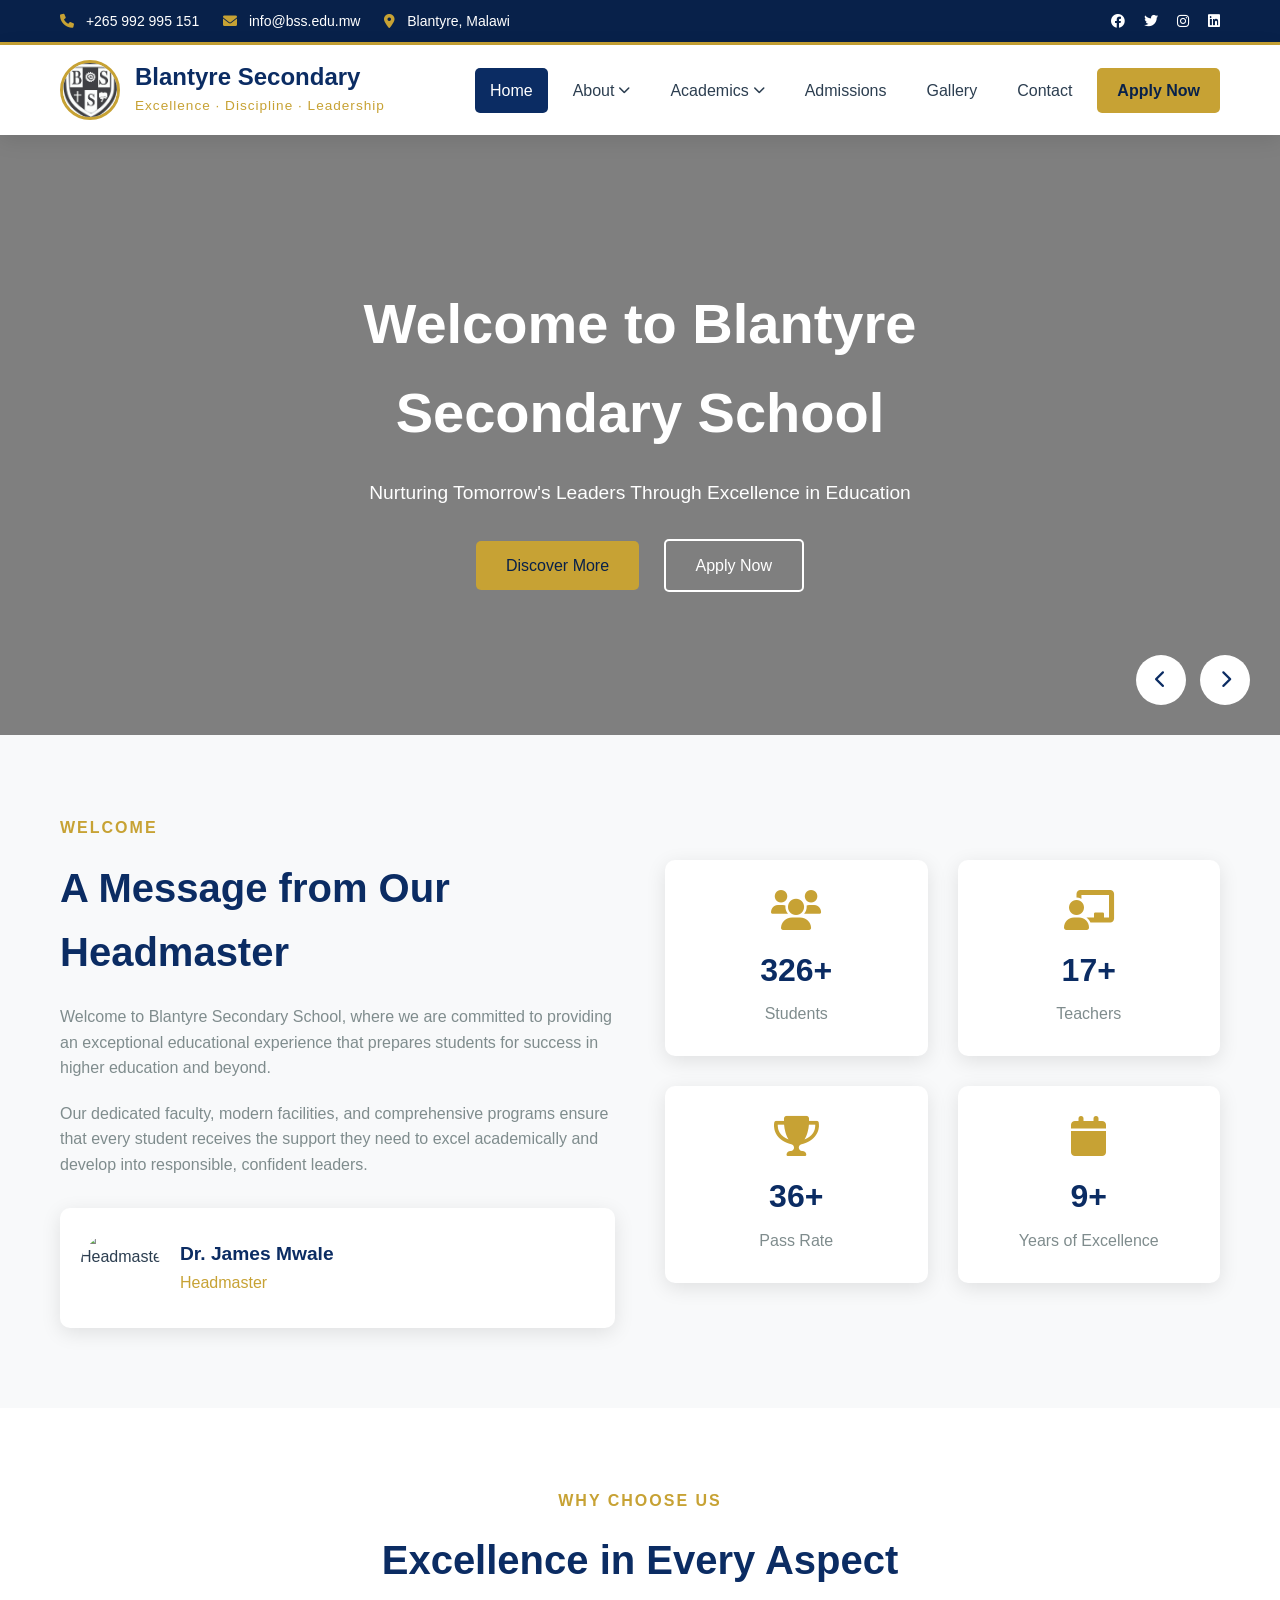
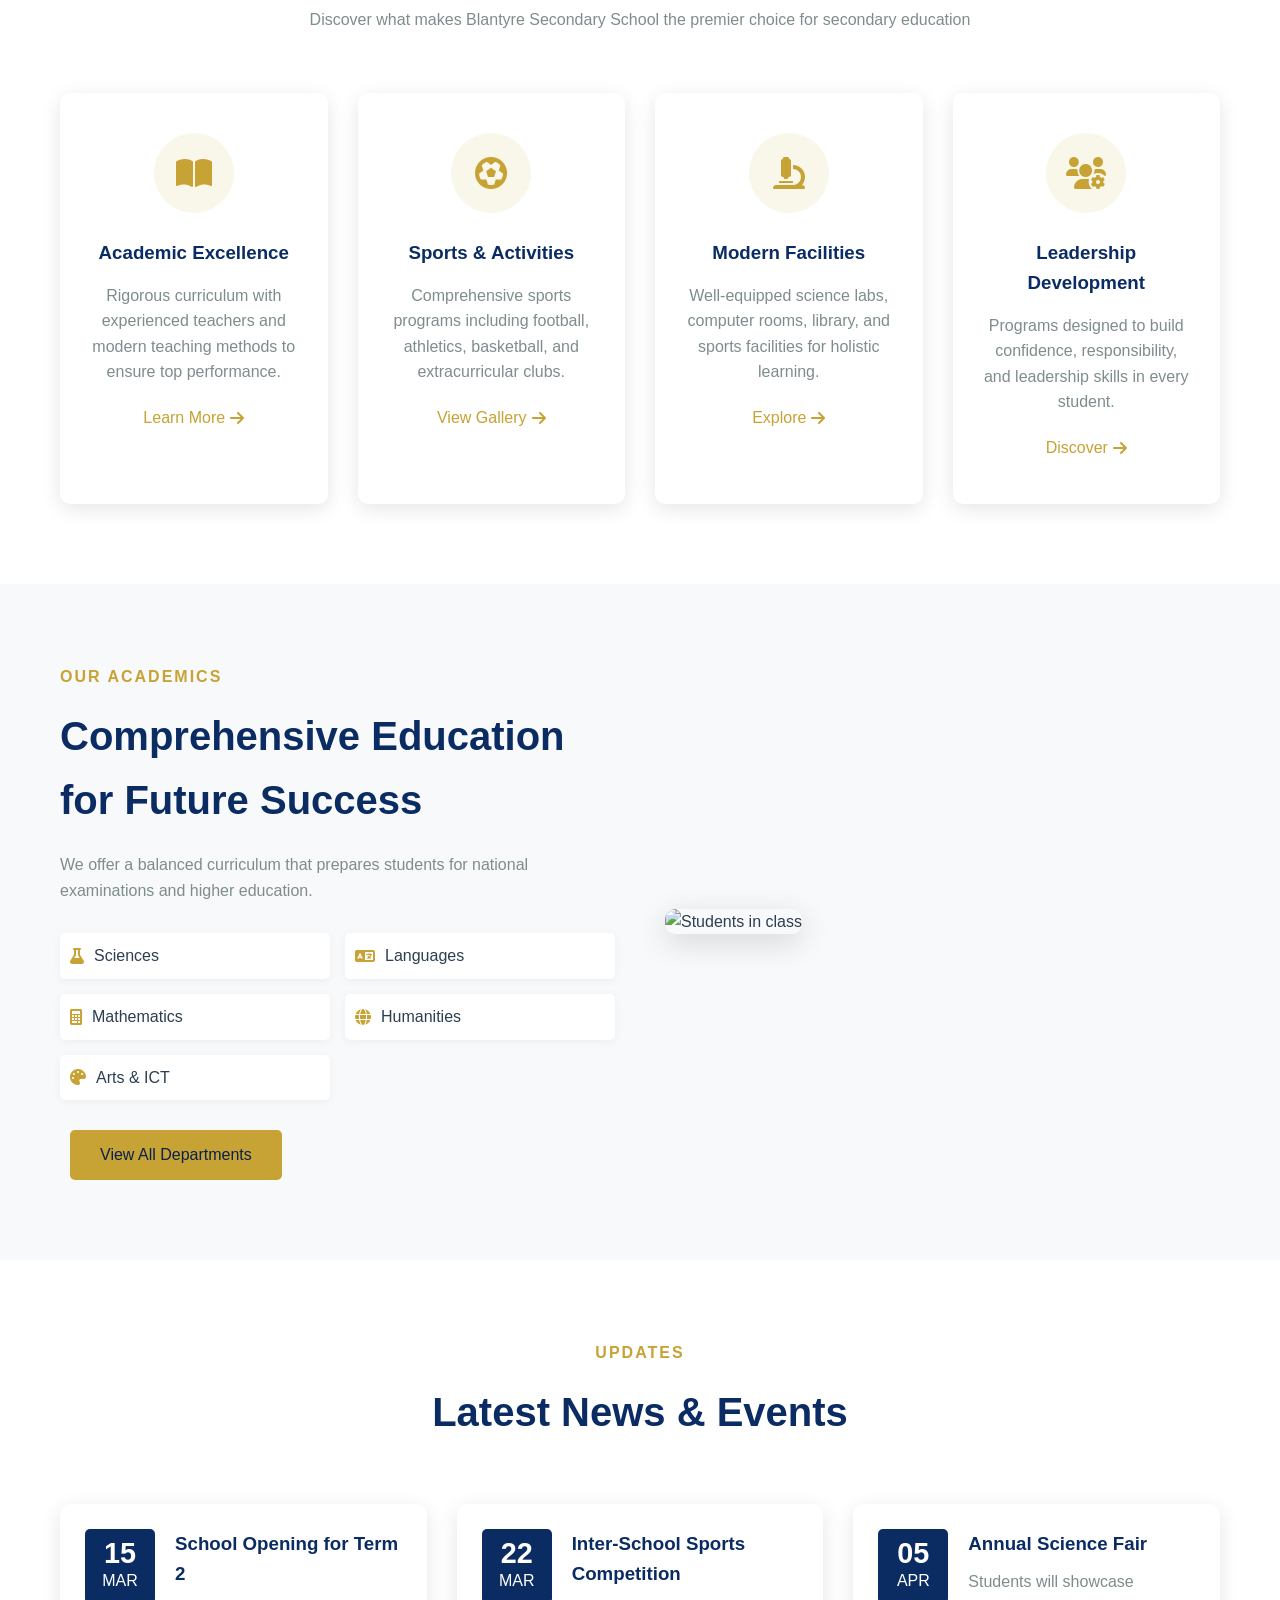
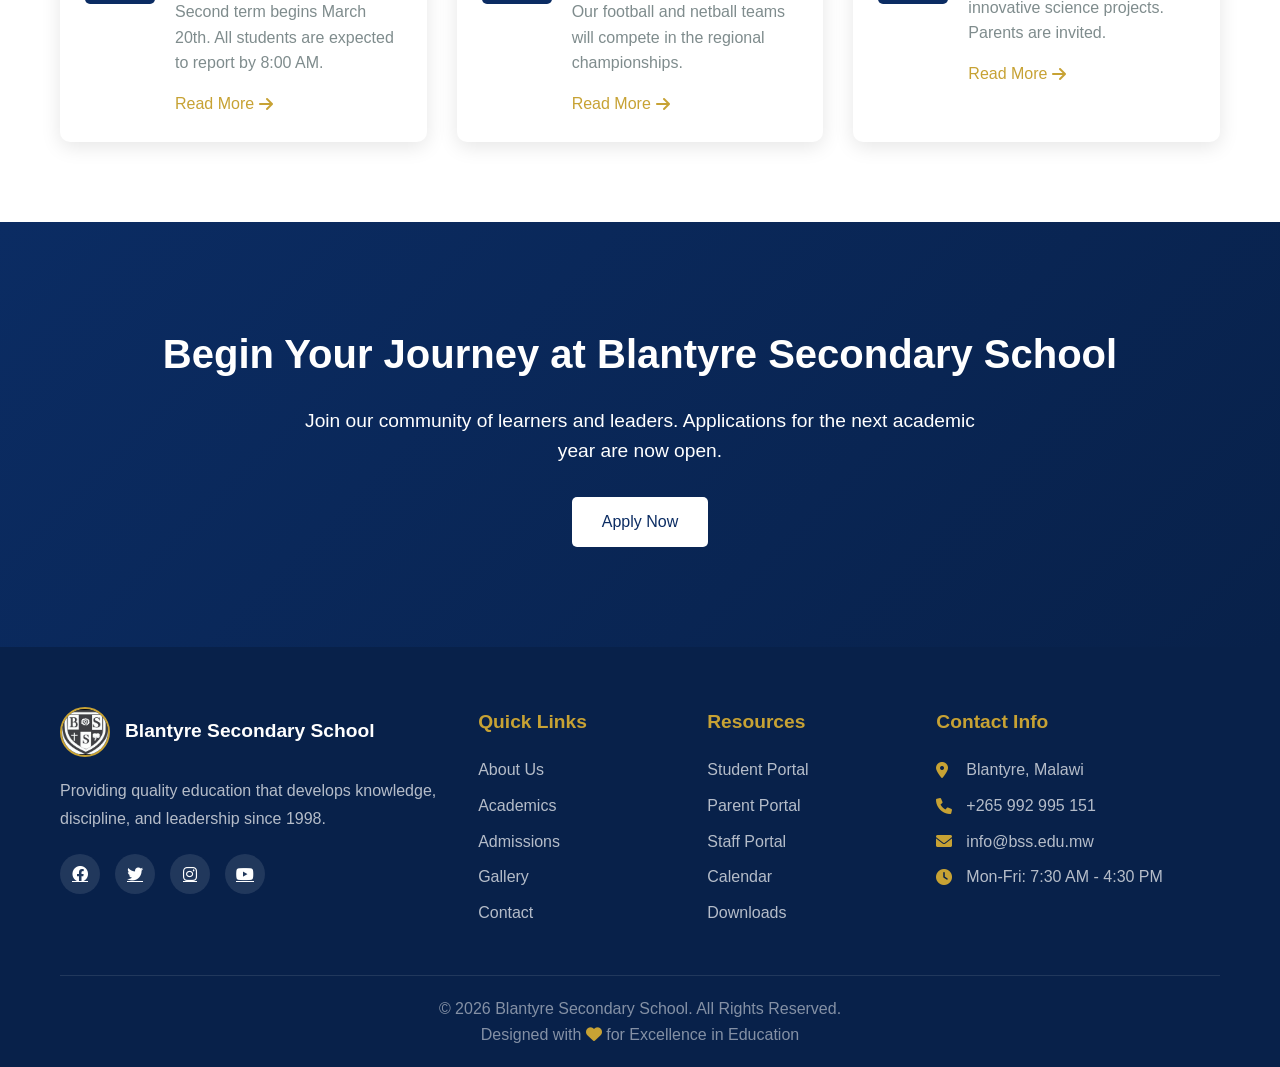
==== commit 49a4c076: "Update index.html" ====
--- a/index.html
+++ b/index.html
@@ -5,6 +5,7 @@
     <meta name="viewport" content="width=device-width, initial-scale=1.0">
     <title>Blantyre Secondary School | Excellence in Education</title>
     <link rel="stylesheet" href="style.css">
+    <link rel="stylesheet" href="mobile-fixes.css">
     <link rel="stylesheet" href="https://cdnjs.cloudflare.com/ajax/libs/font-awesome/6.0.0/css/all.min.css">
 </head>
 <body>
@@ -344,3 +345,4 @@
     <script src="script.js"></script>
 </body>
 </html>
+
--- a/style.css
+++ b/style.css
@@ -876,4 +876,11 @@
     .news-card {
         flex-direction: column;
     }
-}+    /* ===== MOBILE RESPONSIVE - TOP BAR HIDE ===== */
+@media (max-width: 768px) {
+    .top-bar {
+        display: none !important;
+    }
+}
+
+}
--- a/mobile-fixes.css
+++ b/mobile-fixes.css
@@ -0,0 +1,6 @@
+/* mobile-fixes.css */
+@media (max-width: 768px) {
+    .top-bar {
+        display: none;
+    }
+}
